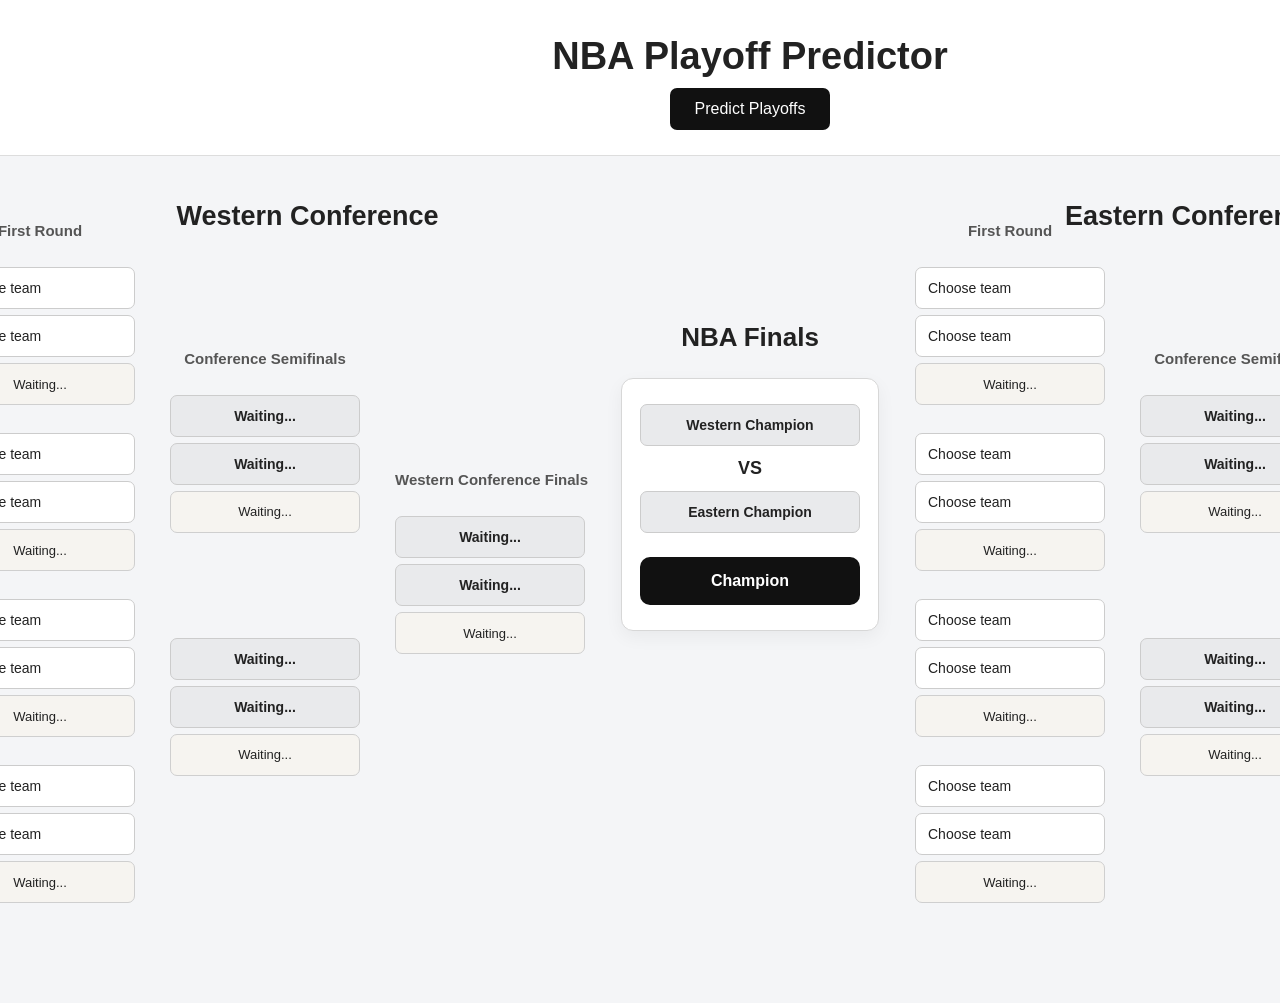
==== index.html @ d18ab4d9 "Convert app to static GitHub Pages site" ====
<!DOCTYPE html>
<html lang="en">
<head>
    <meta charset="UTF-8" />
    <meta name="viewport" content="width=device-width, initial-scale=1.0" />
    <title>NBA Playoff Predictor</title>
    <link rel="stylesheet" href="./style.css" />
</head>
<body>
    <header>
        <h1>NBA Playoff Predictor</h1>
        <button id="predictButton" type="button">Predict Playoffs</button>
    </header>

    <main>
        <div class="playoff-bracket">
            <section class="conference western-conference">
                <h2>Western Conference</h2>

                <div class="bracket west-bracket">
                    <div class="round first-round">
                        <h3>First Round</h3>

                        <div class="matchup">
                            <select class="team west-team"></select>
                            <select class="team west-team"></select>
                            <div class="winner west-winner">Waiting...</div>
                        </div>

                        <div class="matchup">
                            <select class="team west-team"></select>
                            <select class="team west-team"></select>
                            <div class="winner west-winner">Waiting...</div>
                        </div>

                        <div class="matchup">
                            <select class="team west-team"></select>
                            <select class="team west-team"></select>
                            <div class="winner west-winner">Waiting...</div>
                        </div>

                        <div class="matchup">
                            <select class="team west-team"></select>
                            <select class="team west-team"></select>
                            <div class="winner west-winner">Waiting...</div>
                        </div>
                    </div>

                    <div class="round second-round">
                        <h3>Conference Semifinals</h3>

                        <div class="matchup">
                            <div class="team-box west-round2">Waiting...</div>
                            <div class="team-box west-round2">Waiting...</div>
                            <div class="winner west-round2-winner">Waiting...</div>
                        </div>

                        <div class="matchup">
                            <div class="team-box west-round2">Waiting...</div>
                            <div class="team-box west-round2">Waiting...</div>
                            <div class="winner west-round2-winner">Waiting...</div>
                        </div>
                    </div>

                    <div class="round conference-finals-round">
                        <h3>Western Conference Finals</h3>

                        <div class="matchup">
                            <div class="team-box west-conf-finals">Waiting...</div>
                            <div class="team-box west-conf-finals">Waiting...</div>
                            <div class="winner west-conf-final-winner">Waiting...</div>
                        </div>
                    </div>
                </div>
            </section>

            <section class="nba-finals">
                <h2>NBA Finals</h2>

                <div class="finals-matchup">
                    <div class="team-box finals-team" id="west-finals-team">Western Champion</div>
                    <div class="vs">VS</div>
                    <div class="team-box finals-team" id="east-finals-team">Eastern Champion</div>
                    <div class="champion" id="nba-champion">Champion</div>
                </div>
            </section>

            <section class="conference eastern-conference">
                <h2>Eastern Conference</h2>

                <div class="bracket east-bracket">
                    <div class="round first-round">
                        <h3>First Round</h3>

                        <div class="matchup">
                            <select class="team east-team"></select>
                            <select class="team east-team"></select>
                            <div class="winner east-winner">Waiting...</div>
                        </div>

                        <div class="matchup">
                            <select class="team east-team"></select>
                            <select class="team east-team"></select>
                            <div class="winner east-winner">Waiting...</div>
                        </div>

                        <div class="matchup">
                            <select class="team east-team"></select>
                            <select class="team east-team"></select>
                            <div class="winner east-winner">Waiting...</div>
                        </div>

                        <div class="matchup">
                            <select class="team east-team"></select>
                            <select class="team east-team"></select>
                            <div class="winner east-winner">Waiting...</div>
                        </div>
                    </div>

                    <div class="round second-round">
                        <h3>Conference Semifinals</h3>

                        <div class="matchup">
                            <div class="team-box east-round2">Waiting...</div>
                            <div class="team-box east-round2">Waiting...</div>
                            <div class="winner east-round2-winner">Waiting...</div>
                        </div>

                        <div class="matchup">
                            <div class="team-box east-round2">Waiting...</div>
                            <div class="team-box east-round2">Waiting...</div>
                            <div class="winner east-round2-winner">Waiting...</div>
                        </div>
                    </div>

                    <div class="round conference-finals-round">
                        <h3>Eastern Conference Finals</h3>

                        <div class="matchup">
                            <div class="team-box east-conf-finals">Waiting...</div>
                            <div class="team-box east-conf-finals">Waiting...</div>
                            <div class="winner east-conf-final-winner">Waiting...</div>
                        </div>
                    </div>
                </div>
            </section>
        </div>
    </main>

    <script src="./script.js"></script>
</body>
</html>
---- style.css ----
* {
    box-sizing: border-box;
}

html {
    min-width: 1500px;
}

body {
    margin: 0;
    font-family: Arial, sans-serif;
    background: #f4f5f7;
    color: #222;
}

header {
    text-align: center;
    padding: 35px 20px 25px;
    background: white;
    border-bottom: 1px solid #ddd;
}

header h1 {
    margin: 0 0 10px;
    font-size: 38px;
}

header p {
    margin: 0 0 20px;
    color: #666;
}

#predictButton {
    padding: 12px 25px;
    border: none;
    border-radius: 7px;
    background: #111;
    color: white;
    font-size: 16px;
    cursor: pointer;
}

#predictButton:hover {
    background: #333;
}

#predictButton:disabled {
    opacity: 0.6;
    cursor: default;
}

main {
    width: 100%;
    padding: 45px 30px 100px;
}

.playoff-bracket {
    display: grid;
    grid-template-columns: 1fr 280px 1fr;
    align-items: start;
    gap: 25px;
    width: 100%;
    max-width: 1900px;
    margin: 0 auto;
}

.conference {
    min-width: 0;
}

.conference h2 {
    margin: 0 0 35px;
    text-align: center;
    font-size: 27px;
}

.bracket {
    display: grid;
    grid-template-columns: 190px 190px 190px;
    gap: 35px;
    align-items: center;
}

.west-bracket {
    justify-content: end;
}

.east-bracket {
    justify-content: start;
}

.round {
    position: relative;
    width: 190px;
    display: flex;
    flex-direction: column;
}

.round h3 {
    position: absolute;
    top: -45px;
    right: 0;
    left: 0;
    height: auto;
    margin: 0;
    text-align: center;
    font-size: 15px;
    color: #555;
    white-space: nowrap;
}

.first-round {
    gap: 28px;
}

.second-round {
    gap: 105px;
}

.conference-finals-round {
    justify-content: center;
}

.matchup {
    display: flex;
    flex-direction: column;
    gap: 6px;
    width: 190px;
}

.team-select {
    position: relative;
    display: flex;
    align-items: center;
    gap: 7px;
    width: 220px;
}

.team-logo {
    width: 24px;
    height: 24px;
    flex: 0 0 24px;
    object-fit: contain;
}

.team-trigger {
    width: 190px;
    height: 42px;
    padding: 0 12px;
    border: 1px solid #ccc;
    border-radius: 7px;
    background: white;
    color: #222;
    font: 14px Arial, sans-serif;
    text-align: left;
    cursor: pointer;
}

.team-trigger:hover,
.custom-select.open .team-trigger {
    border-color: #999;
}

.team-options {
    position: absolute;
    top: 48px;
    left: 31px;
    z-index: 10;
    display: none;
    width: 190px;
    max-height: 260px;
    overflow-y: auto;
    padding: 5px;
    border: 1px solid #ccc;
    border-radius: 7px;
    background: white;
    box-shadow: 0 8px 18px rgba(0, 0, 0, 0.16);
}

.custom-select.open .team-options {
    display: flex;
    flex-direction: column;
}

.team-option {
    display: flex;
    align-items: center;
    gap: 8px;
    min-height: 36px;
    padding: 5px 7px;
    border: 0;
    border-radius: 4px;
    background: transparent;
    color: #222;
    font: 14px Arial, sans-serif;
    text-align: left;
    cursor: pointer;
}

.team-option:hover,
.team-option:focus {
    outline: none;
    background: #f0f1f3;
}

.team-option[hidden] {
    display: none;
}

.team-option-logo {
    width: 24px;
    height: 24px;
    flex: 0 0 24px;
    object-fit: contain;
}

.team-native {
    display: none;
}

select {
    width: 190px;
    height: 42px;
    padding: 0 12px;
    border: 1px solid #ccc;
    border-radius: 7px;
    background: white;
    color: #222;
    font-size: 14px;
    cursor: pointer;
}

select:hover {
    border-color: #999;
}

select:focus {
    outline: 2px solid #aaa;
    outline-offset: 1px;
}

.team-box {
    width: 190px;
    min-height: 42px;
    display: flex;
    align-items: center;
    justify-content: center;
    padding: 9px 12px;
    border: 1px solid #ccc;
    border-radius: 7px;
    background: #e9eaec;
    font-size: 14px;
    font-weight: 600;
    text-align: center;
}

.winner {
    width: 190px;
    min-height: 42px;
    display: flex;
    align-items: center;
    justify-content: center;
    padding: 9px 12px;
    border: 1px solid #cfcfcf;
    border-radius: 7px;
    background: #f6f4f0;
    font-size: 13px;
    text-align: center;
}

.nba-finals {
    display: flex;
    flex-direction: column;
    justify-content: center;
    align-items: center;
    min-height: 500px;
    padding-top: 50px;
}

.nba-finals h2 {
    margin: 0 0 25px;
    text-align: center;
    font-size: 26px;
}

.finals-matchup {
    display: flex;
    flex-direction: column;
    align-items: center;
    gap: 12px;
    padding: 25px 18px;
    border: 1px solid #d7d7d7;
    border-radius: 12px;
    background: white;
    box-shadow: 0 6px 18px rgba(0, 0, 0, 0.05);
}

.finals-team {
    width: 220px;
}

.vs {
    font-weight: bold;
    font-size: 18px;
}

.champion {
    margin-top: 12px;
    width: 220px;
    min-height: 48px;
    display: flex;
    align-items: center;
    justify-content: center;
    padding: 10px 12px;
    border-radius: 10px;
    background: #111;
    color: white;
    text-align: center;
    font-weight: 700;
}

@media (max-width: 1200px) {
    html {
        min-width: 0;
    }

    .playoff-bracket {
        grid-template-columns: 1fr;
    }

    .nba-finals {
        min-height: auto;
        padding-top: 0;
    }
}
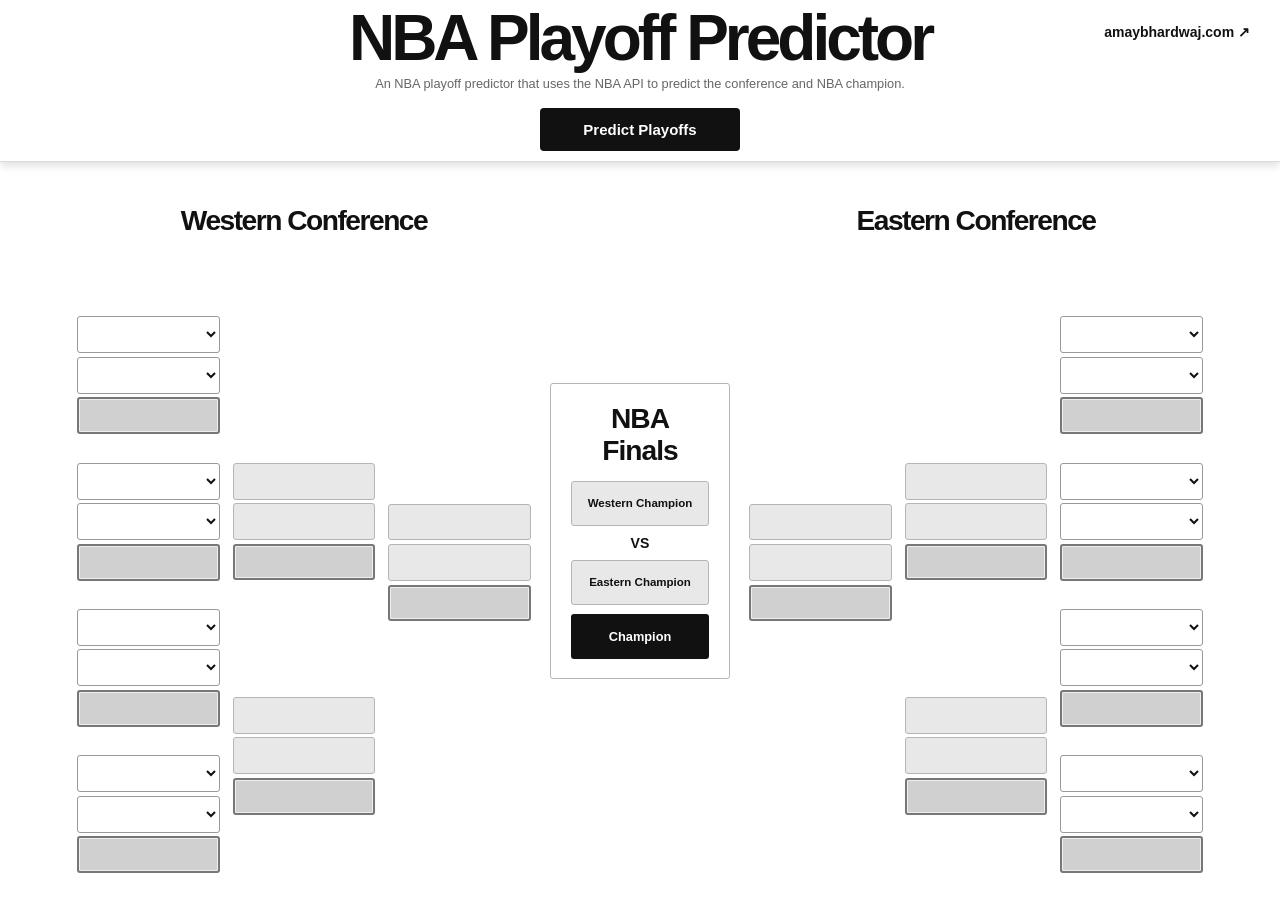
==== commit 09eefd62: "Add files via upload" ====
--- a/index.html
+++ b/index.html
@@ -1,152 +1,340 @@
 <!DOCTYPE html>
 <html lang="en">
+
 <head>
-    <meta charset="UTF-8" />
-    <meta name="viewport" content="width=device-width, initial-scale=1.0" />
+    <meta charset="UTF-8">
+
+    <meta
+        name="viewport"
+        content="width=device-width, initial-scale=1.0"
+    >
+
     <title>NBA Playoff Predictor</title>
-    <link rel="stylesheet" href="./style.css" />
+
+    <link
+        rel="stylesheet"
+        href="/style.css"
+    >
 </head>
+
 <body>
-    <header>
-        <h1>NBA Playoff Predictor</h1>
-        <button id="predictButton" type="button">Predict Playoffs</button>
-    </header>
-
-    <main>
-        <div class="playoff-bracket">
-            <section class="conference western-conference">
-                <h2>Western Conference</h2>
-
-                <div class="bracket west-bracket">
-                    <div class="round first-round">
-                        <h3>First Round</h3>
-
-                        <div class="matchup">
-                            <select class="team west-team"></select>
-                            <select class="team west-team"></select>
-                            <div class="winner west-winner">Waiting...</div>
-                        </div>
-
-                        <div class="matchup">
-                            <select class="team west-team"></select>
-                            <select class="team west-team"></select>
-                            <div class="winner west-winner">Waiting...</div>
-                        </div>
-
-                        <div class="matchup">
-                            <select class="team west-team"></select>
-                            <select class="team west-team"></select>
-                            <div class="winner west-winner">Waiting...</div>
-                        </div>
-
-                        <div class="matchup">
-                            <select class="team west-team"></select>
-                            <select class="team west-team"></select>
-                            <div class="winner west-winner">Waiting...</div>
-                        </div>
-                    </div>
-
-                    <div class="round second-round">
-                        <h3>Conference Semifinals</h3>
-
-                        <div class="matchup">
-                            <div class="team-box west-round2">Waiting...</div>
-                            <div class="team-box west-round2">Waiting...</div>
-                            <div class="winner west-round2-winner">Waiting...</div>
-                        </div>
-
-                        <div class="matchup">
-                            <div class="team-box west-round2">Waiting...</div>
-                            <div class="team-box west-round2">Waiting...</div>
-                            <div class="winner west-round2-winner">Waiting...</div>
-                        </div>
-                    </div>
-
-                    <div class="round conference-finals-round">
-                        <h3>Western Conference Finals</h3>
-
-                        <div class="matchup">
-                            <div class="team-box west-conf-finals">Waiting...</div>
-                            <div class="team-box west-conf-finals">Waiting...</div>
-                            <div class="winner west-conf-final-winner">Waiting...</div>
-                        </div>
-                    </div>
-                </div>
-            </section>
-
-            <section class="nba-finals">
-                <h2>NBA Finals</h2>
-
-                <div class="finals-matchup">
-                    <div class="team-box finals-team" id="west-finals-team">Western Champion</div>
-                    <div class="vs">VS</div>
-                    <div class="team-box finals-team" id="east-finals-team">Eastern Champion</div>
-                    <div class="champion" id="nba-champion">Champion</div>
-                </div>
-            </section>
-
-            <section class="conference eastern-conference">
-                <h2>Eastern Conference</h2>
-
-                <div class="bracket east-bracket">
-                    <div class="round first-round">
-                        <h3>First Round</h3>
-
-                        <div class="matchup">
-                            <select class="team east-team"></select>
-                            <select class="team east-team"></select>
-                            <div class="winner east-winner">Waiting...</div>
-                        </div>
-
-                        <div class="matchup">
-                            <select class="team east-team"></select>
-                            <select class="team east-team"></select>
-                            <div class="winner east-winner">Waiting...</div>
-                        </div>
-
-                        <div class="matchup">
-                            <select class="team east-team"></select>
-                            <select class="team east-team"></select>
-                            <div class="winner east-winner">Waiting...</div>
-                        </div>
-
-                        <div class="matchup">
-                            <select class="team east-team"></select>
-                            <select class="team east-team"></select>
-                            <div class="winner east-winner">Waiting...</div>
-                        </div>
-                    </div>
-
-                    <div class="round second-round">
-                        <h3>Conference Semifinals</h3>
-
-                        <div class="matchup">
-                            <div class="team-box east-round2">Waiting...</div>
-                            <div class="team-box east-round2">Waiting...</div>
-                            <div class="winner east-round2-winner">Waiting...</div>
-                        </div>
-
-                        <div class="matchup">
-                            <div class="team-box east-round2">Waiting...</div>
-                            <div class="team-box east-round2">Waiting...</div>
-                            <div class="winner east-round2-winner">Waiting...</div>
-                        </div>
-                    </div>
-
-                    <div class="round conference-finals-round">
-                        <h3>Eastern Conference Finals</h3>
-
-                        <div class="matchup">
-                            <div class="team-box east-conf-finals">Waiting...</div>
-                            <div class="team-box east-conf-finals">Waiting...</div>
-                            <div class="winner east-conf-final-winner">Waiting...</div>
-                        </div>
-                    </div>
-                </div>
-            </section>
-        </div>
-    </main>
-
-    <script src="./script.js"></script>
+
+<header>
+    <a
+        class="portfolio-link"
+        href="https://amaybhardwaj.com"
+        target="_blank"
+        rel="noopener noreferrer"
+    >
+        amaybhardwaj.com ↗
+    </a>
+
+    <h1>NBA Playoff Predictor</h1>
+
+    <p class="subtitle">
+        An NBA playoff predictor that uses the NBA API to predict the conference and NBA champion.
+    </p>
+
+    <button id="predictButton">Predict Playoffs</button>
+</header>
+
+<main>
+
+    <div class="playoff-layout">
+
+
+
+        <section class="conference western">
+
+            <h2>Western Conference</h2>
+
+            <div class="bracket west-bracket">
+
+                <div class="round round-1">
+
+                    <h3></h3>
+
+                    <div class="matchup">
+
+                        <select class="team west-team"></select>
+                        <select class="team west-team"></select>
+
+                        <div class="winner west-winner">
+                            
+                        </div>
+
+                    </div>
+
+                    <div class="matchup">
+
+                        <select class="team west-team"></select>
+                        <select class="team west-team"></select>
+
+                        <div class="winner west-winner">
+                            
+                        </div>
+
+                    </div>
+
+                    <div class="matchup">
+
+                        <select class="team west-team"></select>
+                        <select class="team west-team"></select>
+
+                        <div class="winner west-winner">
+                            
+                        </div>
+
+                    </div>
+
+                    <div class="matchup">
+
+                        <select class="team west-team"></select>
+                        <select class="team west-team"></select>
+
+                        <div class="winner west-winner">
+                         
+                        </div>
+
+                    </div>
+
+                </div>
+
+                <div class="round round-2">
+
+                    <h3></h3>
+
+                    <div class="matchup">
+
+                        <div class="team-box west-round2">
+                          
+                        </div>
+
+                        <div class="team-box west-round2">
+                          
+                        </div>
+
+                        <div class="winner west-round2-winner">
+                         
+                        </div>
+
+                    </div>
+
+                    <div class="matchup">
+
+                        <div class="team-box west-round2">
+                         
+                        </div>
+
+                        <div class="team-box west-round2">
+                         
+                        </div>
+
+                        <div class="winner west-round2-winner">
+                     
+                        </div>
+
+                    </div>
+
+                </div>
+
+                <div class="round conference-finals-round">
+
+                    <h3></h3>
+
+                    <div class="matchup">
+
+                        <div class="team-box west-conf-finals">
+                          
+                        </div>
+
+                        <div class="team-box west-conf-finals">
+                          
+                        </div>
+
+                        <div class="winner west-conf-final-winner">
+                          
+                        </div>
+
+                    </div>
+
+                </div>
+
+            </div>
+
+        </section>
+
+
+        <section class="nba-finals">
+
+            <h2>NBA Finals</h2>
+
+            <div class="finals-content">
+
+                <div
+                    id="west-finals-team"
+                    class="finals-team"
+                >
+                    Western Champion
+                </div>
+
+                <div class="vs">
+                    VS
+                </div>
+
+                <div
+                    id="east-finals-team"
+                    class="finals-team"
+                >
+                    Eastern Champion
+                </div>
+
+                <div
+                    id="nba-champion"
+                    class="champion"
+                >
+                    Champion
+                </div>
+
+            </div>
+
+        </section>
+
+
+        <section class="conference eastern">
+
+            <h2>Eastern Conference</h2>
+
+            <div class="bracket east-bracket">
+
+                <div class="round conference-finals-round">
+
+                    <h3></h3>
+
+                    <div class="matchup">
+
+                        <div class="team-box east-conf-finals">
+                         
+                        </div>
+
+                        <div class="team-box east-conf-finals">
+                           
+                        </div>
+
+                        <div class="winner east-conf-final-winner">
+                     
+                        </div>
+
+                    </div>
+
+                </div>
+
+
+                <div class="round round-2">
+
+                    <h3></h3>
+
+                    <div class="matchup">
+
+                        <div class="team-box east-round2">
+                      
+                        </div>
+
+                        <div class="team-box east-round2">
+                          
+                        </div>
+
+                        <div class="winner east-round2-winner">
+                        </div>
+
+                    </div>
+
+                    <div class="matchup">
+
+                        <div class="team-box east-round2">
+                          
+                        </div>
+
+                        <div class="team-box east-round2">
+                          
+                        </div>
+
+                        <div class="winner east-round2-winner">
+                           
+                        </div>
+
+                    </div>
+
+                </div>
+
+
+                <div class="round round-1">
+
+                    <h3></h3>
+
+                    <div class="matchup">
+
+                        <select class="team east-team"></select>
+                        <select class="team east-team"></select>
+
+                        <div class="winner east-winner">
+                           
+                        </div>
+
+                    </div>
+
+                    <div class="matchup">
+
+                        <select class="team east-team"></select>
+                        <select class="team east-team"></select>
+
+                        <div class="winner east-winner">
+                         
+                        </div>
+
+                    </div>
+
+                    <div class="matchup">
+
+                        <select class="team east-team"></select>
+                        <select class="team east-team"></select>
+
+                        <div class="winner east-winner">
+                            
+                        </div>
+
+                    </div>
+
+                    <div class="matchup">
+
+                        <select class="team east-team"></select>
+                        <select class="team east-team"></select>
+
+                        <div class="winner east-winner">
+                           
+                        </div>
+
+                    </div>
+
+                </div>
+
+            </div>
+
+        </section>
+
+    </div>
+
+    <svg
+        id="bracket-lines"
+        aria-hidden="true"
+    ></svg>
+
+
+
+</main>
+
+<script src="/script.js"></script>
+
 </body>
-</html>
+
+</html>
--- a/style.css
+++ b/style.css
@@ -2,334 +2,1169 @@
     box-sizing: border-box;
 }
 
-html {
-    min-width: 1500px;
-}
-
+html,
 body {
     margin: 0;
-    font-family: Arial, sans-serif;
-    background: #f4f5f7;
-    color: #222;
-}
+    padding: 0;
+
+    width: 100%;
+    height: 100%;
+
+    font-family: "Arial Nova", Arial, sans-serif;
+
+    background: #ffffff;
+    color: #111111;
+
+    overflow: hidden;
+}
+
+
+body {
+    display: flex;
+    flex-direction: column;
+}
+
+
+/* HEADER */
 
 header {
+    width: 100%;
+
+    height: 18vh;
+    min-height: 130px;
+    max-height: 195px;
+
+    flex-shrink: 0;
+
+    display: flex;
+    flex-direction: column;
+
+    align-items: center;
+    justify-content: center;
+
+    padding: 10px 20px;
+
+    border-bottom: 1px solid #d9d9d9;
+
+    box-shadow:
+        0 4px 8px rgba(0, 0, 0, 0.12);
+}
+
+
+header h1 {
+    margin: 0 0 8px;
+
+    font-family: "Arial Black", Arial, sans-serif;
+
+    font-size: clamp(34px, 5vw, 76px);
+    font-weight: 900;
+
+    letter-spacing: -4px;
+    line-height: 0.9;
+
     text-align: center;
-    padding: 35px 20px 25px;
-    background: white;
-    border-bottom: 1px solid #ddd;
-}
-
-header h1 {
-    margin: 0 0 10px;
-    font-size: 38px;
-}
-
-header p {
-    margin: 0 0 20px;
-    color: #666;
-}
+}
+
+
+/* SUBTITLE */
+
+.subtitle {
+    max-width: 700px;
+
+    margin: 0 0 14px;
+
+    font-family: "Arial Nova", Arial, sans-serif;
+
+    font-size: clamp(10px, 1vw, 15px);
+    font-weight: 400;
+
+    line-height: 1.3;
+
+    text-align: center;
+
+    color: #666666;
+}
+
+
+/* PREDICT BUTTON */
 
 #predictButton {
-    padding: 12px 25px;
+    width: 200px;
+    height: 44px;
+
+    padding: 0;
+
     border: none;
-    border-radius: 7px;
-    background: #111;
-    color: white;
-    font-size: 16px;
+    border-radius: 4px;
+
+    background: #111111;
+    color: #ffffff;
+
+    font-family: "Arial Nova", Arial, sans-serif;
+    font-size: 15px;
+    font-weight: 700;
+
     cursor: pointer;
-}
+
+    margin-top: 2px;
+
+    transition:
+        background-color 0.15s ease,
+        transform 0.15s ease;
+}
+
 
 #predictButton:hover {
-    background: #333;
-}
+    background: #2a2a2a;
+
+    transform:
+        translateY(-1px);
+}
+
+
+#predictButton:active {
+    transform:
+        translateY(0);
+}
+
 
 #predictButton:disabled {
     opacity: 0.6;
+
     cursor: default;
-}
+
+    transform: none;
+}
+
+
+/* MAIN */
 
 main {
-    width: 100%;
-    padding: 45px 30px 100px;
-}
-
-.playoff-bracket {
+    position: relative;
+
+    width: 90%;
+    height: 78vh;
+
+    margin: 2vh auto 0;
+
+    padding: 1vh 1vw;
+
+    overflow: hidden;
+}
+
+
+/* PLAYOFF LAYOUT */
+
+.playoff-layout {
+    width: 100%;
+    height: 100%;
+
     display: grid;
-    grid-template-columns: 1fr 280px 1fr;
-    align-items: start;
-    gap: 25px;
-    width: 100%;
-    max-width: 1900px;
-    margin: 0 auto;
-}
+
+    grid-template-columns:
+        minmax(0, 1fr)
+        clamp(160px, 14vw, 240px)
+        minmax(0, 1fr);
+
+    gap: clamp(8px, 1.5vw, 24px);
+
+    align-items: center;
+}
+
+
+/* CONFERENCES */
 
 .conference {
+    width: 100%;
+    height: 100%;
+
     min-width: 0;
-}
+
+    display: flex;
+    flex-direction: column;
+}
+
 
 .conference h2 {
-    margin: 0 0 35px;
+    flex-shrink: 0;
+
+    margin: 0;
+
+    height: 7vh;
+
+    display: flex;
+
+    align-items: center;
+    justify-content: center;
+
+    font-family: "Arial Nova", Arial, sans-serif;
+
+    font-size: clamp(20px, 2.2vw, 32px);
+    font-weight: 900;
+
+    letter-spacing: -1.5px;
+
     text-align: center;
-    font-size: 27px;
-}
+}
+
+
+/* BRACKET */
 
 .bracket {
-    display: grid;
-    grid-template-columns: 190px 190px 190px;
-    gap: 35px;
-    align-items: center;
-}
-
-.west-bracket {
-    justify-content: end;
-}
-
-.east-bracket {
-    justify-content: start;
-}
+    position: relative;
+
+    width: 100%;
+    height: calc(100% - 7vh);
+
+    min-height: 0;
+
+    display: flex;
+
+    align-items: stretch;
+    justify-content: space-between;
+
+    gap: clamp(4px, 1vw, 18px);
+}
+
+
+/* ROUNDS */
 
 .round {
+    flex: 1;
+
+    min-width: 0;
+    min-height: 0;
+
+    display: flex;
+    flex-direction: column;
+
+    align-items: center;
+    justify-content: space-between;
+}
+
+
+.round h3 {
+    flex-shrink: 0;
+
+    width: 100%;
+
+    height: 4vh;
+    min-height: 20px;
+
+    margin: 0;
+
+    display: flex;
+
+    align-items: center;
+    justify-content: center;
+
+    font-family: "Arial Nova", Arial, sans-serif;
+
+    font-size: clamp(10px, 1vw, 16px);
+    font-weight: 700;
+
+    letter-spacing: -0.3px;
+
+    white-space: nowrap;
+}
+
+
+/* MATCHUPS */
+
+.matchup {
+    width: 100%;
+
+    display: flex;
+    flex-direction: column;
+
+    gap: clamp(2px, 0.4vh, 5px);
+
+    margin: 0;
+}
+
+
+/* FIRST ROUND */
+
+.round-1 {
+    justify-content: space-between;
+}
+
+
+/* ROUND 2 */
+
+.round-2 {
+    justify-content: space-around;
+}
+
+
+/* CONFERENCE FINALS */
+
+.conference-finals-round {
     position: relative;
-    width: 190px;
-    display: flex;
+
+    min-height: 430px;
+
+    display: flex;
+
+    align-items: center;
+    justify-content: center;
+}
+
+
+.conference-finals-round h3 {
+    position: absolute;
+
+    top: calc(50% - 105px);
+    left: 50%;
+
+    width: 100%;
+
+    margin: 0;
+
+    transform:
+        translateX(-50%);
+
+    text-align: center;
+
+    font-family: "Arial Nova", Arial, sans-serif;
+
+    font-size: clamp(10px, 0.9vw, 16px);
+    font-weight: 700;
+
+    white-space: nowrap;
+}
+
+
+.conference-finals-round .matchup {
+    margin: 0;
+}
+
+
+/* DROPDOWNS */
+
+select {
+    width: 100%;
+    min-width: 0;
+
+    height: clamp(30px, 4.1vh, 44px);
+
+    padding: 0 28px 0 38px;
+
+    border: 1px solid #999999;
+    border-radius: 3px;
+
+    background-color: #ffffff;
+
+    background-repeat: no-repeat;
+
+    background-position: 9px center;
+
+    background-size: 22px 22px;
+
+    color: #111111;
+
+    font-family: "Arial Nova", Arial, sans-serif;
+
+    font-size: clamp(8px, 0.8vw, 14px);
+    font-weight: 700;
+
+    cursor: pointer;
+}
+
+
+select:hover {
+    border-color: #555555;
+}
+
+
+select:focus {
+    outline: 2px solid #111111;
+
+    outline-offset: 1px;
+
+    border-color: #111111;
+}
+
+
+/* TEAM BOXES */
+
+.team-box,
+.winner {
+    width: 100%;
+    min-width: 0;
+
+    height: clamp(30px, 4.1vh, 44px);
+
+    padding: 5px 7px;
+
+    display: flex;
+
+    align-items: center;
+    justify-content: center;
+
+    border-radius: 3px;
+
+    text-align: center;
+
+    font-family: "Arial Nova", Arial, sans-serif;
+
+    font-size: clamp(8px, 0.8vw, 14px);
+    font-weight: 700;
+
+    line-height: 1.05;
+
+    overflow: hidden;
+}
+
+
+/* NORMAL TEAM BOX */
+
+.team-box {
+    border: 1px solid #b5b5b5;
+
+    background: #e8e8e8;
+
+    color: #111111;
+}
+
+
+/* PREDICTED WINNER */
+
+.winner {
+    border: 2px solid #777777;
+
+    background: #d0d0d0;
+
+    color: #111111;
+
+    font-weight: 900;
+
+    box-shadow:
+        inset 0 0 0 1px #eeeeee;
+}
+
+
+/* WINNER LOGOS */
+
+.team-box img,
+.winner img {
+    width: clamp(16px, 1.5vw, 24px);
+
+    height: clamp(16px, 1.5vw, 24px);
+
+    object-fit: contain;
+
+    flex-shrink: 0;
+
+    margin-right: 6px;
+}
+
+
+/* NBA FINALS */
+
+.nba-finals {
+    width: 100%;
+    max-width: 260px;
+
+    justify-self: center;
+
+    padding: clamp(12px, 1.5vw, 24px);
+
+    border: 1px solid #b5b5b5;
+    border-radius: 3px;
+
+    background: #ffffff;
+
+    text-align: center;
+}
+
+
+.nba-finals h2 {
+    margin: 0 0 clamp(12px, 1.5vh, 20px);
+
+    font-family: "Arial Nova", Arial, sans-serif;
+
+    font-size: clamp(20px, 2.2vw, 30px);
+    font-weight: 900;
+
+    letter-spacing: -1px;
+}
+
+
+.finals-content {
+    display: flex;
+
     flex-direction: column;
-}
-
-.round h3 {
+
+    align-items: center;
+
+    gap: clamp(6px, 1vh, 12px);
+}
+
+
+.finals-team {
+    width: 100%;
+
+    height: clamp(36px, 5vh, 48px);
+
+    display: flex;
+
+    align-items: center;
+    justify-content: center;
+
+    padding: 7px;
+
+    border: 1px solid #b5b5b5;
+    border-radius: 3px;
+
+    background: #e8e8e8;
+
+    text-align: center;
+
+    font-family: "Arial Nova", Arial, sans-serif;
+
+    font-size: clamp(9px, 0.9vw, 14px);
+    font-weight: 700;
+}
+
+
+.finals-team img {
+    width: clamp(18px, 1.6vw, 25px);
+
+    height: clamp(18px, 1.6vw, 25px);
+
+    object-fit: contain;
+
+    margin-right: 7px;
+}
+
+
+.vs {
+    font-family: "Arial Nova", Arial, sans-serif;
+
+    font-size: clamp(11px, 1.1vw, 17px);
+
+    font-weight: 900;
+}
+
+
+.champion {
+    width: 100%;
+
+    height: clamp(38px, 5vh, 50px);
+
+    display: flex;
+
+    align-items: center;
+    justify-content: center;
+
+    padding: 7px;
+
+    border: 2px solid #111111;
+    border-radius: 3px;
+
+    background: #111111;
+
+    color: #ffffff;
+
+    text-align: center;
+
+    font-family: "Arial Nova", Arial, sans-serif;
+
+    font-size: clamp(10px, 1vw, 16px);
+
+    font-weight: 900;
+}
+
+
+.champion img {
+    width: clamp(18px, 1.6vw, 25px);
+
+    height: clamp(18px, 1.6vw, 25px);
+
+    object-fit: contain;
+
+    margin-right: 7px;
+}
+
+
+/* WEST ORDER */
+
+.west-bracket .round-1 {
+    order: 1;
+}
+
+
+.west-bracket .round-2 {
+    order: 2;
+}
+
+
+.west-bracket .conference-finals-round {
+    order: 3;
+}
+
+
+/* EAST ORDER */
+
+.east-bracket .conference-finals-round {
+    order: 1;
+}
+
+
+.east-bracket .round-2 {
+    order: 2;
+}
+
+
+.east-bracket .round-1 {
+    order: 3;
+}
+
+
+/* BRACKET LINES */
+
+#bracket-lines {
     position: absolute;
-    top: -45px;
-    right: 0;
+
+    top: 0;
     left: 0;
-    height: auto;
-    margin: 0;
-    text-align: center;
-    font-size: 15px;
-    color: #555;
+
+    width: 100%;
+    height: 100%;
+
+    pointer-events: none;
+
+    overflow: visible;
+
+    z-index: 5;
+}
+
+
+.bracket-line {
+    fill: none;
+
+    stroke: #555555;
+
+    stroke-width: 2.5;
+
+    stroke-linecap: round;
+
+    stroke-linejoin: round;
+}
+
+
+/* SHORT WINDOWS */
+
+@media (max-height: 750px) {
+
+    header {
+        height: 16vh;
+
+        min-height: 105px;
+    }
+
+
+    main {
+        height: 84vh;
+    }
+
+
+    .conference h2 {
+        height: 6vh;
+
+        font-size: clamp(18px, 2vw, 27px);
+    }
+
+
+    .bracket {
+        height: calc(100% - 6vh);
+    }
+
+
+    .round h3 {
+        height: 3vh;
+
+        font-size: clamp(9px, 0.9vw, 13px);
+    }
+
+
+    select,
+    .team-box,
+    .winner {
+        height: clamp(26px, 3.8vh, 36px);
+
+        font-size: clamp(7px, 0.75vw, 12px);
+    }
+
+
+    .conference-finals-round h3 {
+        margin-bottom: 1vh;
+    }
+
+
+    .subtitle {
+        font-size: clamp(9px, 0.9vw, 13px);
+
+        margin-bottom: 10px;
+    }
+
+
+    #predictButton {
+        height: 40px;
+
+        width: 185px;
+
+        font-size: 14px;
+    }
+
+}
+
+
+/* NARROW WINDOWS */
+
+@media (max-width: 850px) {
+
+    body {
+        overflow-y: auto;
+    }
+
+
+    main {
+        height: auto;
+
+        min-height: 100vh;
+
+        overflow: visible;
+    }
+
+
+    .playoff-layout {
+        grid-template-columns: 1fr;
+
+        height: auto;
+
+        gap: 30px;
+    }
+
+
+    .conference {
+        height: auto;
+
+        min-height: 600px;
+    }
+
+
+    .nba-finals {
+        order: 2;
+
+        width: 260px;
+
+        max-width: 260px;
+    }
+
+
+    .western {
+        order: 1;
+    }
+
+
+    .eastern {
+        order: 3;
+    }
+
+
+    #bracket-lines {
+        display: none;
+    }
+
+}
+
+
+/* VERY NARROW */
+
+@media (max-width: 550px) {
+
+    header h1 {
+        letter-spacing: -2px;
+    }
+
+
+    .subtitle {
+        max-width: 90%;
+
+        font-size: 10px;
+
+        line-height: 1.25;
+
+        margin-bottom: 10px;
+    }
+
+
+    main {
+        padding: 15px 10px;
+    }
+
+
+    .conference {
+        min-height: 500px;
+    }
+
+
+    .bracket {
+        gap: 3px;
+    }
+
+
+    select,
+    .team-box,
+    .winner {
+        font-size: 8px;
+    }
+
+
+    #predictButton {
+        width: 175px;
+
+        height: 40px;
+
+        font-size: 13px;
+    }
+
+}
+
+
+/* CUSTOM TEAM DROPDOWN */
+
+.team-select-wrapper {
+    position: relative;
+
+    width: 100%;
+
+    z-index: 20;
+}
+
+
+.team-select-wrapper.open {
+    z-index: 1000;
+}
+
+
+.team-select-wrapper select {
+    display: none;
+}
+
+
+.select-trigger {
+    position: relative;
+
+    width: 100%;
+
+    height: clamp(30px, 4.1vh, 44px);
+
+    padding: 0 34px 0 10px;
+
+    display: flex;
+
+    align-items: center;
+
+    border: 1px solid #999999;
+
+    border-radius: 3px;
+
+    background: #ffffff;
+
+    color: #111111;
+
+    font-family: "Arial Nova", Arial, sans-serif;
+
+    font-size: clamp(8px, 0.8vw, 14px);
+
+    font-weight: 700;
+
+    cursor: pointer;
+
+    transition:
+        border-color 0.15s ease,
+        background-color 0.15s ease,
+        box-shadow 0.15s ease;
+}
+
+
+.select-trigger:hover {
+    border-color: #555555;
+
+    background: #fafafa;
+}
+
+
+.team-select-wrapper.open .select-trigger {
+    border-color: #111111;
+
+    box-shadow:
+        0 0 0 1px #111111;
+}
+
+
+.select-trigger-content {
+    min-width: 0;
+
+    display: flex;
+
+    align-items: center;
+
+    overflow: hidden;
+
     white-space: nowrap;
-}
-
-.first-round {
-    gap: 28px;
-}
-
-.second-round {
-    gap: 105px;
-}
-
-.conference-finals-round {
-    justify-content: center;
-}
-
-.matchup {
-    display: flex;
-    flex-direction: column;
-    gap: 6px;
-    width: 190px;
-}
-
-.team-select {
-    position: relative;
-    display: flex;
-    align-items: center;
-    gap: 7px;
-    width: 220px;
-}
-
-.team-logo {
-    width: 24px;
-    height: 24px;
-    flex: 0 0 24px;
+
+    text-overflow: ellipsis;
+}
+
+
+.select-trigger-logo {
+    width: clamp(18px, 1.5vw, 23px);
+
+    height: clamp(18px, 1.5vw, 23px);
+
+    margin-right: 8px;
+
     object-fit: contain;
-}
-
-.team-trigger {
-    width: 190px;
-    height: 42px;
-    padding: 0 12px;
-    border: 1px solid #ccc;
-    border-radius: 7px;
-    background: white;
-    color: #222;
-    font: 14px Arial, sans-serif;
-    text-align: left;
+
+    flex-shrink: 0;
+}
+
+
+.select-arrow {
+    position: absolute;
+
+    right: 12px;
+
+    top: 50%;
+
+    width: 7px;
+
+    height: 7px;
+
+    border-right: 2px solid #222222;
+
+    border-bottom: 2px solid #222222;
+
+    transform:
+        translateY(-65%)
+        rotate(45deg);
+
+    transition:
+        transform 0.2s ease;
+}
+
+
+.team-select-wrapper.open .select-arrow {
+    transform:
+        translateY(-25%)
+        rotate(225deg);
+}
+
+
+/* DROPDOWN MENU */
+
+.select-menu {
+    position: absolute;
+
+    top: calc(100% + 5px);
+
+    left: 0;
+
+    width: 100%;
+
+    max-height: 0;
+
+    overflow: hidden;
+
+    opacity: 0;
+
+    transform:
+        translateY(-6px)
+        scale(0.98);
+
+    transform-origin: top center;
+
+    border: 1px solid #999999;
+
+    border-radius: 4px;
+
+    background: #ffffff;
+
+    box-shadow:
+        0 8px 20px rgba(0, 0, 0, 0.12);
+
+    pointer-events: none;
+
+    transition:
+        max-height 0.22s ease,
+        opacity 0.16s ease,
+        transform 0.22s ease;
+
+    z-index: 1000;
+}
+
+
+.team-select-wrapper.open .select-menu {
+    max-height: 320px;
+
+    opacity: 1;
+
+    transform:
+        translateY(0)
+        scale(1);
+
+    pointer-events: auto;
+
+    overflow-y: auto;
+}
+
+
+/* DROPDOWN OPTIONS */
+
+.custom-option {
+    width: 100%;
+
+    min-height: clamp(30px, 4vh, 42px);
+
+    padding: 5px 9px;
+
+    display: flex;
+
+    align-items: center;
+
+    background: #ffffff;
+
+    color: #111111;
+
+    font-family: "Arial Nova", Arial, sans-serif;
+
+    font-size: clamp(8px, 0.8vw, 14px);
+
+    font-weight: 700;
+
     cursor: pointer;
-}
-
-.team-trigger:hover,
-.custom-select.open .team-trigger {
-    border-color: #999;
-}
-
-.team-options {
+
+    transition:
+        background-color 0.12s ease,
+        padding-left 0.12s ease;
+}
+
+
+.custom-option:hover {
+    background: #eeeeee;
+
+    padding-left: 13px;
+}
+
+
+.custom-option.selected {
+    background: #e2e2e2;
+}
+
+
+.custom-option-logo {
+    width: clamp(18px, 1.5vw, 23px);
+
+    height: clamp(18px, 1.5vw, 23px);
+
+    margin-right: 8px;
+
+    object-fit: contain;
+
+    flex-shrink: 0;
+}
+
+
+.custom-option-text {
+    overflow: hidden;
+
+    white-space: nowrap;
+
+    text-overflow: ellipsis;
+}
+
+
+/* DROPDOWN SCROLLBAR */
+
+.select-menu::-webkit-scrollbar {
+    width: 6px;
+}
+
+
+.select-menu::-webkit-scrollbar-track {
+    background: #f5f5f5;
+}
+
+
+.select-menu::-webkit-scrollbar-thumb {
+    background: #999999;
+
+    border-radius: 10px;
+}
+
+
+.select-menu::-webkit-scrollbar-thumb:hover {
+    background: #666666;
+}
+
+
+/* OPEN DROPDOWN UPWARD */
+
+.team-select-wrapper.drop-up .select-menu {
+    top: auto;
+
+    bottom: calc(100% + 5px);
+
+    transform-origin: bottom center;
+
+    transform:
+        translateY(6px)
+        scale(0.98);
+}
+
+
+.team-select-wrapper.drop-up.open .select-menu {
+    transform:
+        translateY(0)
+        scale(1);
+}
+
+
+/* SMALLER SCREENS */
+
+@media (max-height: 750px) {
+
+    .select-trigger {
+        height: clamp(26px, 3.8vh, 36px);
+
+        font-size: clamp(7px, 0.75vw, 12px);
+    }
+
+
+    .custom-option {
+        min-height: clamp(26px, 3.6vh, 36px);
+
+        font-size: clamp(7px, 0.75vw, 12px);
+    }
+
+}
+
+.portfolio-link {
     position: absolute;
-    top: 48px;
-    left: 31px;
-    z-index: 10;
-    display: none;
-    width: 190px;
-    max-height: 260px;
-    overflow-y: auto;
-    padding: 5px;
-    border: 1px solid #ccc;
-    border-radius: 7px;
-    background: white;
-    box-shadow: 0 8px 18px rgba(0, 0, 0, 0.16);
-}
-
-.custom-select.open .team-options {
-    display: flex;
-    flex-direction: column;
-}
-
-.team-option {
-    display: flex;
-    align-items: center;
-    gap: 8px;
-    min-height: 36px;
-    padding: 5px 7px;
-    border: 0;
-    border-radius: 4px;
-    background: transparent;
-    color: #222;
-    font: 14px Arial, sans-serif;
-    text-align: left;
-    cursor: pointer;
-}
-
-.team-option:hover,
-.team-option:focus {
-    outline: none;
-    background: #f0f1f3;
-}
-
-.team-option[hidden] {
-    display: none;
-}
-
-.team-option-logo {
-    width: 24px;
-    height: 24px;
-    flex: 0 0 24px;
-    object-fit: contain;
-}
-
-.team-native {
-    display: none;
-}
-
-select {
-    width: 190px;
-    height: 42px;
-    padding: 0 12px;
-    border: 1px solid #ccc;
-    border-radius: 7px;
-    background: white;
-    color: #222;
+    top: 24px;
+    right: 30px;
+    color: #111;
+    text-decoration: none;
+    font-family: "Arial Nova", Arial, sans-serif;
     font-size: 14px;
-    cursor: pointer;
-}
-
-select:hover {
-    border-color: #999;
-}
-
-select:focus {
-    outline: 2px solid #aaa;
-    outline-offset: 1px;
-}
-
-.team-box {
-    width: 190px;
-    min-height: 42px;
-    display: flex;
-    align-items: center;
-    justify-content: center;
-    padding: 9px 12px;
-    border: 1px solid #ccc;
-    border-radius: 7px;
-    background: #e9eaec;
-    font-size: 14px;
-    font-weight: 600;
-    text-align: center;
-}
-
-.winner {
-    width: 190px;
-    min-height: 42px;
-    display: flex;
-    align-items: center;
-    justify-content: center;
-    padding: 9px 12px;
-    border: 1px solid #cfcfcf;
-    border-radius: 7px;
-    background: #f6f4f0;
-    font-size: 13px;
-    text-align: center;
-}
-
-.nba-finals {
-    display: flex;
-    flex-direction: column;
-    justify-content: center;
-    align-items: center;
-    min-height: 500px;
-    padding-top: 50px;
-}
-
-.nba-finals h2 {
-    margin: 0 0 25px;
-    text-align: center;
-    font-size: 26px;
-}
-
-.finals-matchup {
-    display: flex;
-    flex-direction: column;
-    align-items: center;
-    gap: 12px;
-    padding: 25px 18px;
-    border: 1px solid #d7d7d7;
-    border-radius: 12px;
-    background: white;
-    box-shadow: 0 6px 18px rgba(0, 0, 0, 0.05);
-}
-
-.finals-team {
-    width: 220px;
-}
-
-.vs {
-    font-weight: bold;
-    font-size: 18px;
-}
-
-.champion {
-    margin-top: 12px;
-    width: 220px;
-    min-height: 48px;
-    display: flex;
-    align-items: center;
-    justify-content: center;
-    padding: 10px 12px;
-    border-radius: 10px;
-    background: #111;
-    color: white;
-    text-align: center;
     font-weight: 700;
-}
-
-@media (max-width: 1200px) {
-    html {
-        min-width: 0;
-    }
-
-    .playoff-bracket {
-        grid-template-columns: 1fr;
-    }
-
-    .nba-finals {
-        min-height: auto;
-        padding-top: 0;
-    }
-}
+    transition: opacity 0.2s ease;
+}
+
+.portfolio-link:hover {
+    opacity: 0.55;
+}
